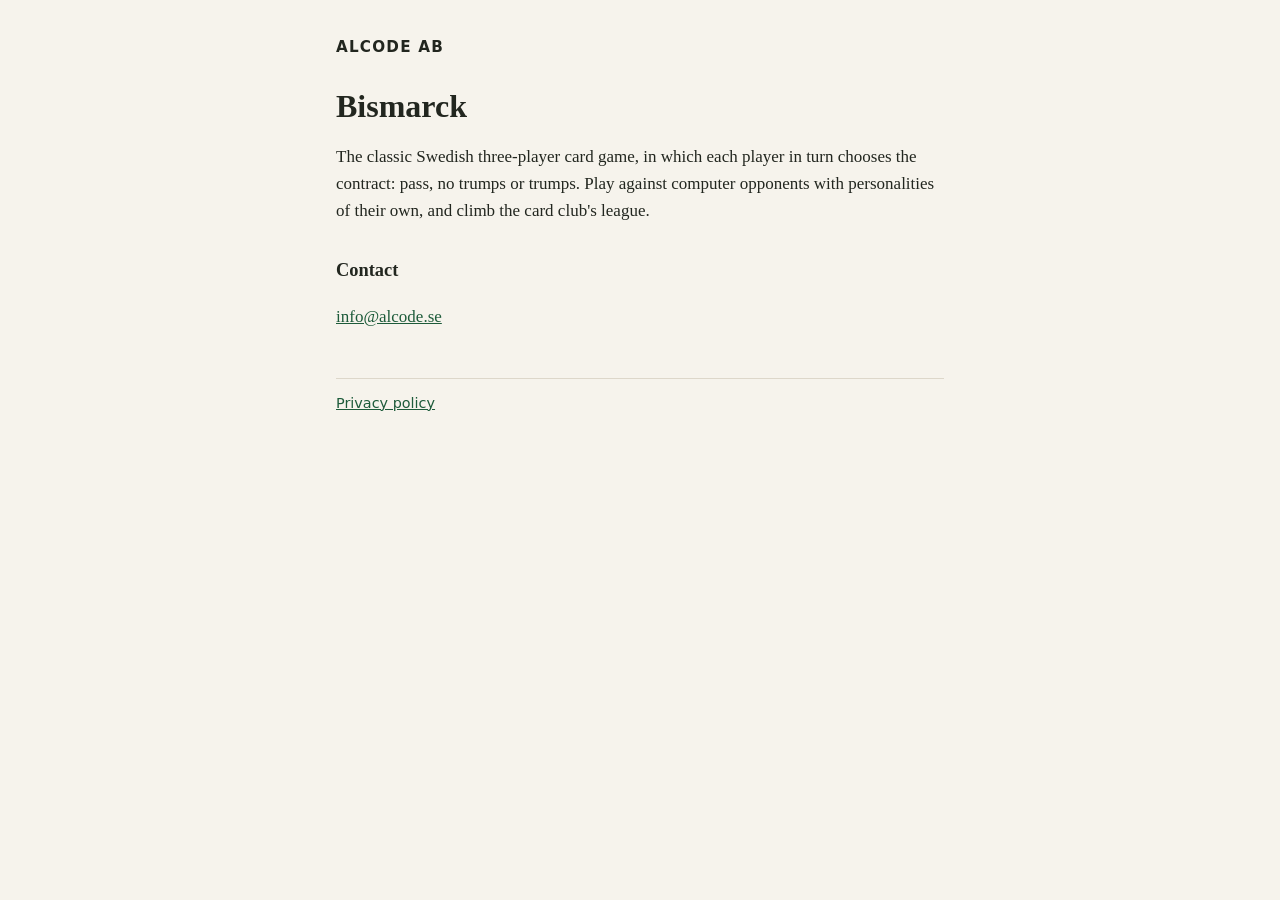
==== index.html @ 8789bdfb "Add files via upload" ====
<!doctype html>
<html lang="en">
<head>
  <meta charset="utf-8">
  <meta name="viewport" content="width=device-width, initial-scale=1">
  <title>Alcode AB</title>
  <meta name="description" content="Alcode AB makes the card game Bismarck for Android.">
  <link rel="stylesheet" href="style.css">
</head>
<body>
  <main>
    <header>
      <p class="company">Alcode AB</p>
    </header>

    <section>
      <h1>Bismarck</h1>
      <p>
        The classic Swedish three-player card game, in which each player in turn chooses the
        contract: pass, no trumps or trumps. Play against computer opponents with personalities
        of their own, and climb the card club's league.
      </p>
    </section>

    <section>
      <h2>Contact</h2>
      <p><a href="mailto:info@alcode.se">info@alcode.se</a></p>
    </section>

    <footer>
      <a href="privacy.html">Privacy policy</a>
    </footer>
  </main>
</body>
</html>
---- style.css ----
:root {
  --bg: #f6f3ec;
  --text: #22261f;
  --muted: #6b6f66;
  --accent: #1d5b3a;
  --rule: #ddd7ca;
}

@media (prefers-color-scheme: dark) {
  :root {
    --bg: #10170f;
    --text: #e7e4dc;
    --muted: #9da196;
    --accent: #7cc49b;
    --rule: #2c3529;
  }
}

* { box-sizing: border-box; }

body {
  margin: 0;
  background: var(--bg);
  color: var(--text);
  font: 17px/1.6 Georgia, "Times New Roman", serif;
}

main {
  max-width: 40rem;
  margin: 0 auto;
  padding: 2.5rem 1rem 3rem;
}

header {
  display: flex;
  justify-content: space-between;
  align-items: baseline;
  gap: 1rem;
  margin-bottom: 2rem;
}

.company {
  margin: 0;
  font: 600 0.95rem/1 system-ui, sans-serif;
  letter-spacing: 0.08em;
  text-transform: uppercase;
}

.company a { color: inherit; text-decoration: none; }

h1 { font-size: 2rem; line-height: 1.2; margin: 0 0 0.5rem; }
h2 { font-size: 1.15rem; margin: 2rem 0 0.4rem; }

a { color: var(--accent); }

.date { color: var(--muted); font: 0.9rem system-ui, sans-serif; margin-top: 0; }

footer {
  margin-top: 3rem;
  padding-top: 1rem;
  border-top: 1px solid var(--rule);
  font: 0.9rem system-ui, sans-serif;
}
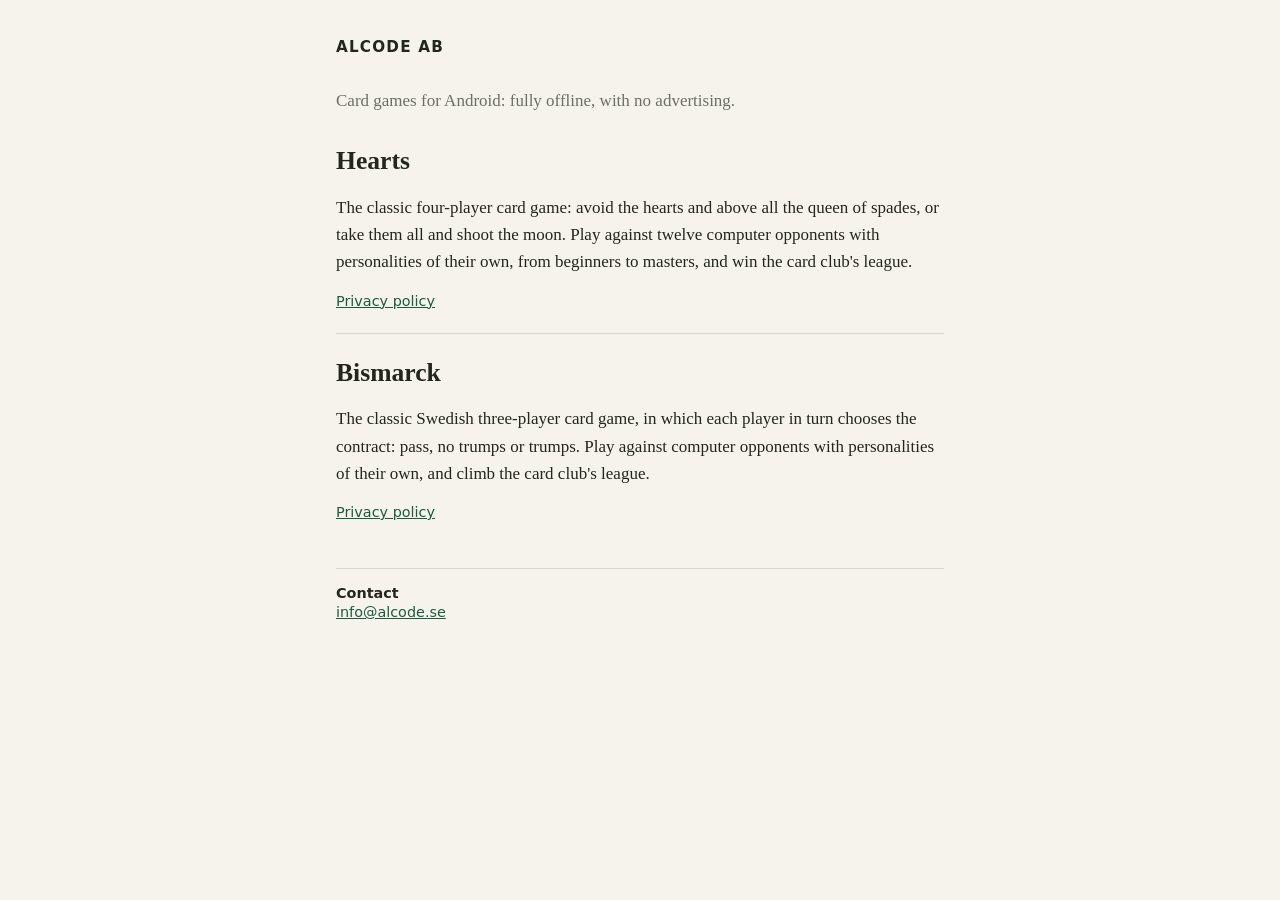
==== commit cdd9f5ca: "Add Hearts game section and update meta description Updated the description meta tag and added Heart" ====
--- a/index.html
+++ b/index.html
@@ -4,7 +4,7 @@
   <meta charset="utf-8">
   <meta name="viewport" content="width=device-width, initial-scale=1">
   <title>Alcode AB</title>
-  <meta name="description" content="Alcode AB makes the card game Bismarck for Android.">
+  <meta name="description" content="Alcode AB makes the card games Bismarck and Hearts for Android.">
   <link rel="stylesheet" href="style.css">
 </head>
 <body>
@@ -13,22 +13,31 @@
       <p class="company">Alcode AB</p>
     </header>
 
-    <section>
-      <h1>Bismarck</h1>
+    <p class="intro">Card games for Android: fully offline, with no advertising.</p>
+
+    <section class="game">
+      <h2>Hearts</h2>
+      <p>
+        The classic four-player card game: avoid the hearts and above all the queen of spades, or
+        take them all and shoot the moon. Play against twelve computer opponents with
+        personalities of their own, from beginners to masters, and win the card club's league.
+      </p>
+      <p class="links"><a href="hearts-privacy.html">Privacy policy</a></p>
+    </section>
+
+    <section class="game">
+      <h2>Bismarck</h2>
       <p>
         The classic Swedish three-player card game, in which each player in turn chooses the
         contract: pass, no trumps or trumps. Play against computer opponents with personalities
         of their own, and climb the card club's league.
       </p>
-    </section>
-
-    <section>
-      <h2>Contact</h2>
-      <p><a href="mailto:info@alcode.se">info@alcode.se</a></p>
+      <p class="links"><a href="privacy.html">Privacy policy</a></p>
     </section>
 
     <footer>
-      <a href="privacy.html">Privacy policy</a>
+      <h2>Contact</h2>
+      <p><a href="mailto:info@alcode.se">info@alcode.se</a></p>
     </footer>
   </main>
 </body>
--- a/style.css
+++ b/style.css
@@ -55,9 +55,21 @@
 
 .date { color: var(--muted); font: 0.9rem system-ui, sans-serif; margin-top: 0; }
 
+/* The front page: a line about the games, and each game in turn with its own links. */
+.intro { color: var(--muted); margin: 0 0 0.5rem; }
+
+.game { padding: 1.5rem 0; border-top: 1px solid var(--rule); }
+.game:first-of-type { border-top: none; }
+.game h2 { font-size: 1.6rem; line-height: 1.2; margin: 0 0 0.5rem; }
+
+.links { margin: 0; font: 0.9rem system-ui, sans-serif; }
+
 footer {
-  margin-top: 3rem;
+  margin-top: 1.5rem;
   padding-top: 1rem;
   border-top: 1px solid var(--rule);
   font: 0.9rem system-ui, sans-serif;
 }
+
+footer h2 { font: 600 0.9rem system-ui, sans-serif; margin: 0 0 0.2rem; }
+footer p { margin: 0; }
